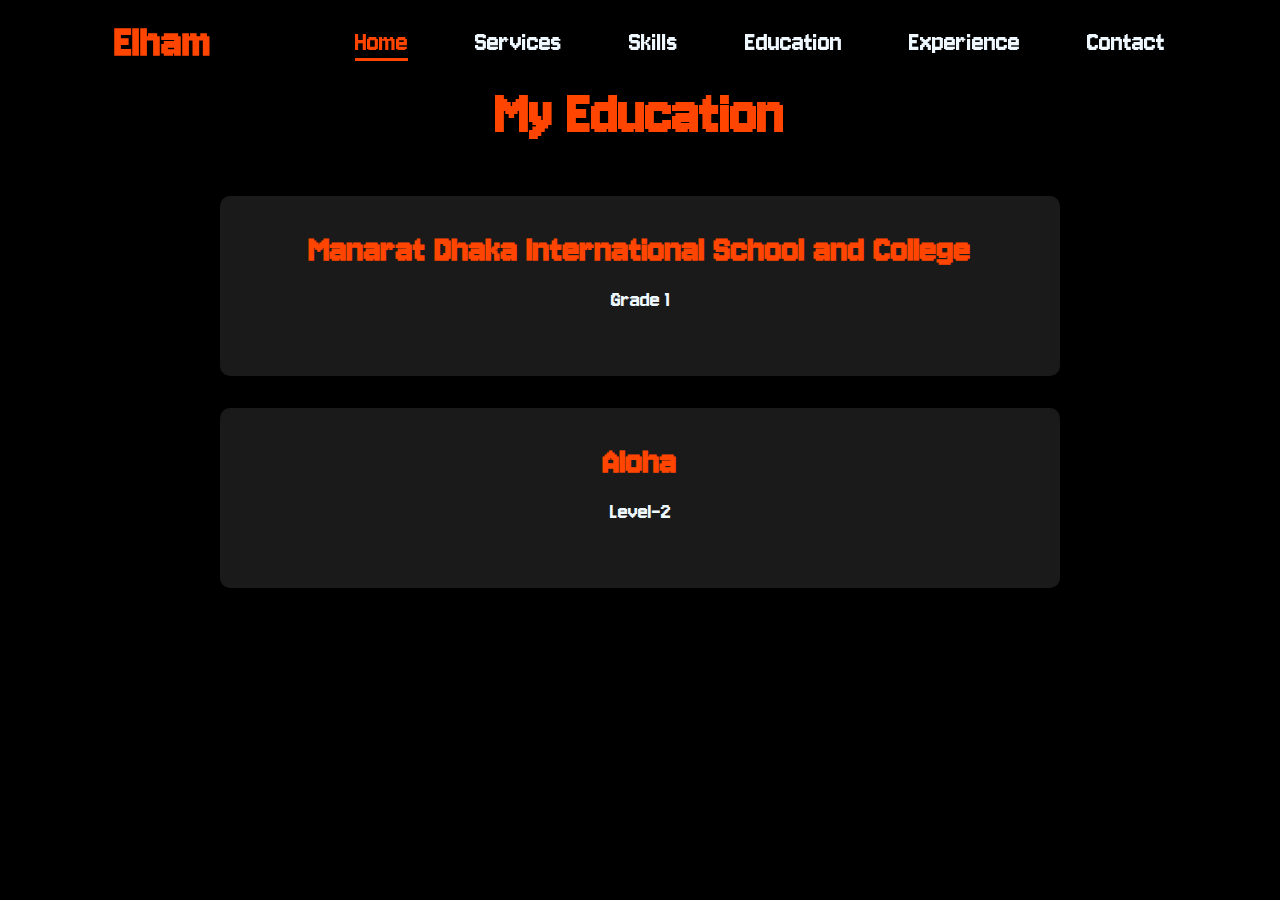
==== educationpage.html @ d4156fb9 "Added Files via Upload" ====
<!DOCTYPE html>
<html lang="en">
<head>
    <meta charset="UTF-8">
    <meta name="viewport" content="width=device-width, initial-scale=1.0">
    <link rel="preconnect" href="https://fonts.googleapis.com">
    <link rel="preconnect" href="https://fonts.gstatic.com" crossorigin>
    <link href="https://fonts.googleapis.com/css2?family=Jersey+10&display=swap" rel="stylesheet">
    <link rel="stylesheet" href="styles.css">
    <title>Education - Elham's Portfolio</title>
</head>
<body>
<header>  
<a href="index.html" class="logo">Elham</a>

<nav>
    <a href="index.html"class="active">Home</a>
    <a href="servicespage.html">Services</a>
    <a href="skillspage.html">Skills</a>
    <a href="educationpage.html">Education</a>
    <a href="experiencepage.html">Experience</a>
    <a href="contactpage.html">Contact</a>
</nav>
</header>

<section class="education">
    <h1>My Education</h1>
    <div class="education-list">
        <div class="education-item">
            <h3>Manarat Dhaka International School and College</h3>
            <p>Grade 1</p>
        </div>
        <div class="education-item">
            <h3>Aloha</h3>
            <p>Level-2</p>
        </div>
    </div>
</section>

</body>
</html>
---- styles.css ----
* {
  margin: 0;
  padding: 0;
  box-sizing: border-box;
  text-decoration: none;
  font-family: "Jersey 10", sans-serif;
  border: none;
  outline: none;
}

body, html {
  font-size: 100%;
  width: 100%;
  height: 100vh;
  overflow-x: hidden;
  background-color: black;
  color: white;
}

p{
  font-size: 2.3rem;
}

body {
  font-weight: 400;
  font-family: "Jersey 10", sans-serif !important;
}

/* Header */
header {
  position: fixed;
  top: 0;
  left: 0;
  width: 100%;
  padding: 1rem 9%;
  background-color: transparent;
  display: flex;
  justify-content: space-between;
  align-items: center;
  z-index: 100;
}

.logo, .btn {
  font-size: 3rem;
  color: orangered;
  font-weight: 800;
  cursor: pointer;
  transition: transform 0.5s ease;
  font-family: "Jersey 10", sans-serif !important;
}

.logo:hover {
  transform: scale(1.1);
}

nav a {
  font-size: 1.8rem;
  color: aliceblue;
  margin-left: 4rem;
  font-weight: 500;
  transition: color 0.3s ease, border-bottom 0.3s ease;
  border-bottom: 3px solid transparent;
}

nav a:hover,
nav a.active {
  color: orangered;
  border-bottom: 3px solid orangered;
}

/* Section Styles */
section {
  min-height: 100vh;
  padding: 5rem 9%;
  color: white;
  background-color: black;
}

/* Home Section */
.home {
  display: flex;
  justify-content: center;
  align-items: center;
  gap: 8rem;
  background-color: #000;
}

.home .home-content h1 {
  font-size: 6rem;
  font-weight: 700;
  line-height: 1.3;
}

span {
  color: orangered;
}

.home-content h3 {
  font-size: 4rem;
  margin-bottom: 1rem;
  font-weight: 700;
}

/* Home Image */
.home-img {
  border-radius: 50%;
}

.home-img img {
  width: 32vw;
  height: 32vw;
  border-radius: 50%;
  box-shadow: 0 0 25px orangered;
  cursor: pointer;
  transition: transform 0.2s ease;
}

.home-img img:hover {
  transform: scale(1.05);
}

/* Social Icons */
.social-icon a {
  display: inline-flex;
  justify-content: center;
  align-items: center;
  width: 4rem;
  height: 4rem;
  background-color: transparent;
  border: 0.2rem solid orangered;
  font-size: 2rem;
  border-radius: 50%;
  margin: 0 1.5rem;
  transition: transform 0.3s ease, background-color 0.3s ease;
}

.social-icon a:hover {
  background-color: orangered;
  color: black;
  transform: scale(1.3) translateY(-5px);
}

/* Section for Services, Skills, Education, Experience, Contact */
.services, .skills, .education, .experience, .contact {
  text-align: center;
  background-color: #000;
}

.services h1, .skills h1, .education h1, .experience h1, .contact h1 {
  font-size: 4rem;
  margin-bottom: 3rem;
  color: orangered;
}

.services p, .skills p, .education p, .experience p, .contact p {
  font-size: 1.8rem;
  margin-bottom: 2rem;
}

.service-list, .skill-list, .education-list, .experience-list {
  display: flex;
  flex-direction: column;
  gap: 2rem;
  align-items: center;
}

.service-item, .skill-item, .education-item, .experience-item {
  background-color: #1a1a1a;
  padding: 2rem;
  width: 80%;
  border-radius: 10px;
  transition: transform 0.3s ease;
}

.service-item:hover, .skill-item:hover, .education-item:hover, .experience-item:hover {
  transform: scale(1.05);
}

.service-item h3, .skill-item h3, .education-item h3, .experience-item h3 {
  font-size: 2.5rem;
  color: orangered;
  margin-bottom: 1rem;
}

.service-item p, .skill-item p, .education-item p, .experience-item p {
  font-size: 1.5rem;
  color: aliceblue;
}

/* Contact Form */
.contact form {
  display: flex;
  flex-direction: column;
  gap: 2rem;
  width: 60%;
  margin: auto;
}

.contact form input, .contact form textarea {
  padding: 1.5rem;
  font-size: 1.8rem;
  background-color: #1a1a1a;
  color: aliceblue;
  border-radius: 5px;
  border: 2px solid orangered;
  transition: border-color 0.3s ease;
}

.contact form input:focus, .contact form textarea:focus {
  border-color: white;
}

.contact form button {
  padding: 1.5rem 3rem;
  font-size: 1.8rem;
  background-color: orangered;
  color: white;
  border-radius: 5px;
  cursor: pointer;
  transition: background-color 0.3s ease;
}

.contact form button:hover {
  background-color: #e67e22;
}

/* Media Queries for Responsiveness */
@media (max-width: 1200px) {
  .home .home-content h1 {
    font-size: 4.5rem;
  }

  .home-content h3 {
    font-size: 3.5rem;
  }
  
  .home-img img {
    width: 40vw;
    height: 40vw;
  }

  .service-item, .skill-item, .education-item, .experience-item {
    width: 90%;
  }

  .contact form {
    width: 80%;
  }
}

@media (max-width: 768px) {
  header {
    flex-direction: column;
    padding: 1rem 5%;
  }

  nav a {
    margin-left: 2rem;
  }

  .home {
    flex-direction: column;
    gap: 3rem;
  }

  .home .home-content h1 {
    font-size: 3.5rem;
  }

  .home-content h3 {
    font-size: 2.5rem;
  }

  .home-img img {
    width: 50vw;
    height: 50vw;
  }

  .service-item, .skill-item, .education-item, .experience-item {
    width: 95%;
  }
}

@media (max-width: 480px) {
  header {
    padding: 1rem 2%;
  }

  nav a {
    font-size: 1.5rem;
    margin-left: 1rem;
  }

  .home .home-content h1 {
    font-size: 3rem;
  }

  .home-content h3 {
    font-size: 2rem;
  }

  .home-img img {
    width: 60vw;
    height: 60vw;
  }

  .service-item, .skill-item, .education-item, .experience-item {
    width: 100%;
  }

  .contact form {
    width: 100%;
  }
}
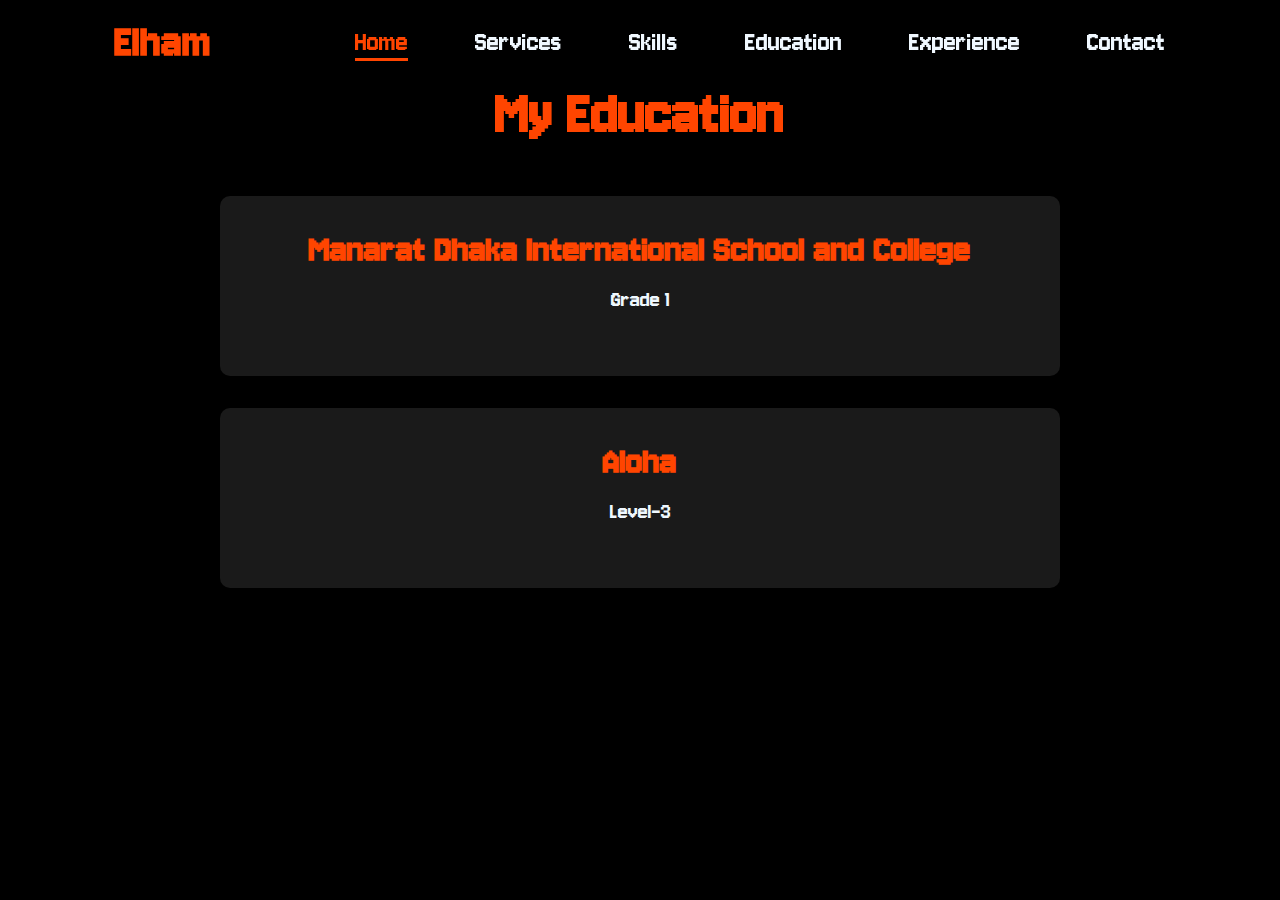
==== commit 98cd871e: "Update educationpage.html" ====
--- a/educationpage.html
+++ b/educationpage.html
@@ -32,10 +32,10 @@
         </div>
         <div class="education-item">
             <h3>Aloha</h3>
-            <p>Level-2</p>
+            <p>Level-3</p>
         </div>
     </div>
 </section>
 
 </body>
-</html>+</html>
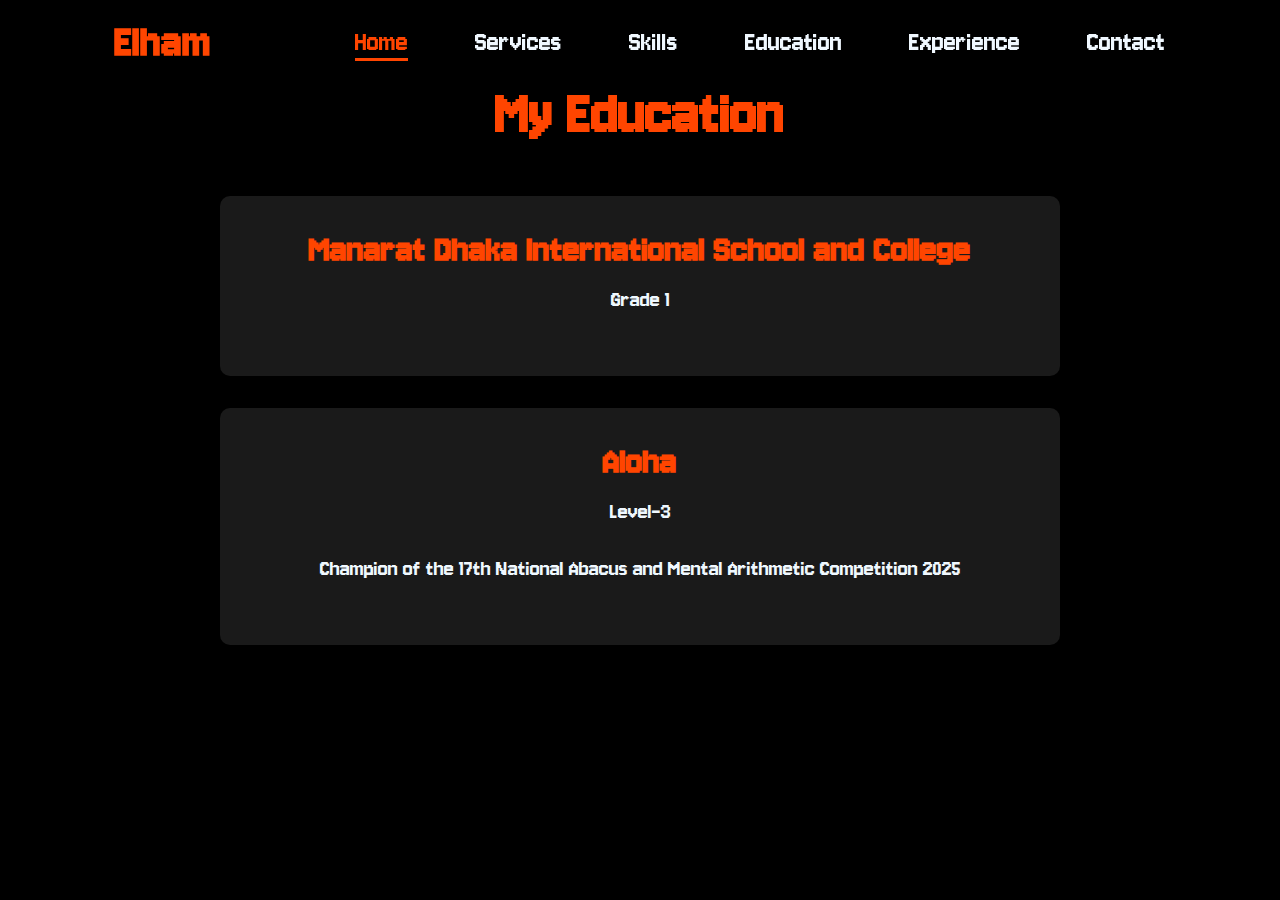
==== commit eb3daf42: "Update educationpage.html" ====
--- a/educationpage.html
+++ b/educationpage.html
@@ -33,6 +33,7 @@
         <div class="education-item">
             <h3>Aloha</h3>
             <p>Level-3</p>
+            <p>Champion of the 17th National Abacus and Mental Arithmetic Competition 2025</p>
         </div>
     </div>
 </section>
